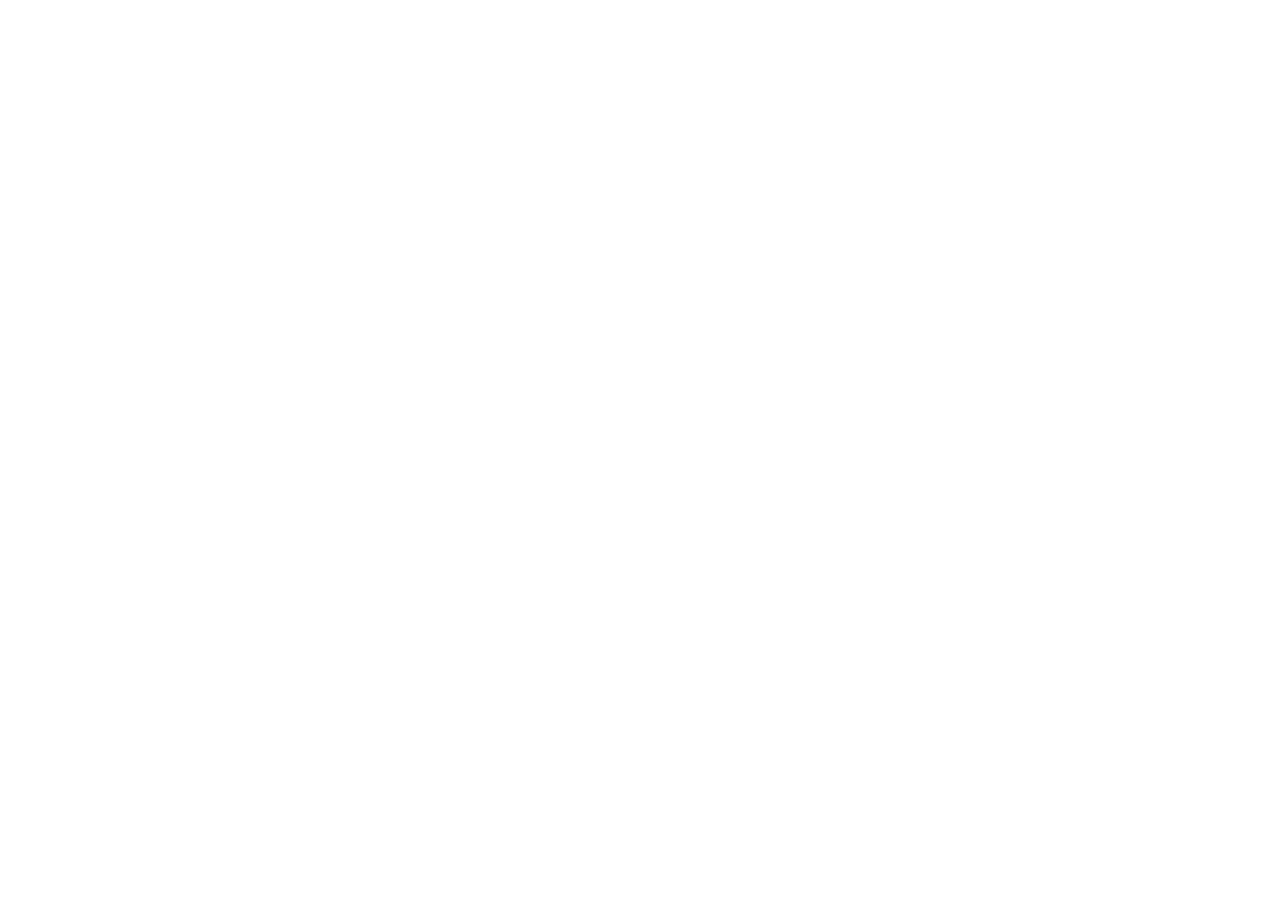
==== index.html @ c6041f1f "Create initial project files and complete navbar" ====
<!DOCTYPE html>
<html lang="en">
<head>
  <meta charset="UTF-8">
  <meta http-equiv="X-UA-Compatible" content="IE=edge">
  <meta name="viewport" content="width=device-width, initial-scale=1.0">
  <title>Edge Ledger</title>
</head>
<body>
  
</body>
</html>
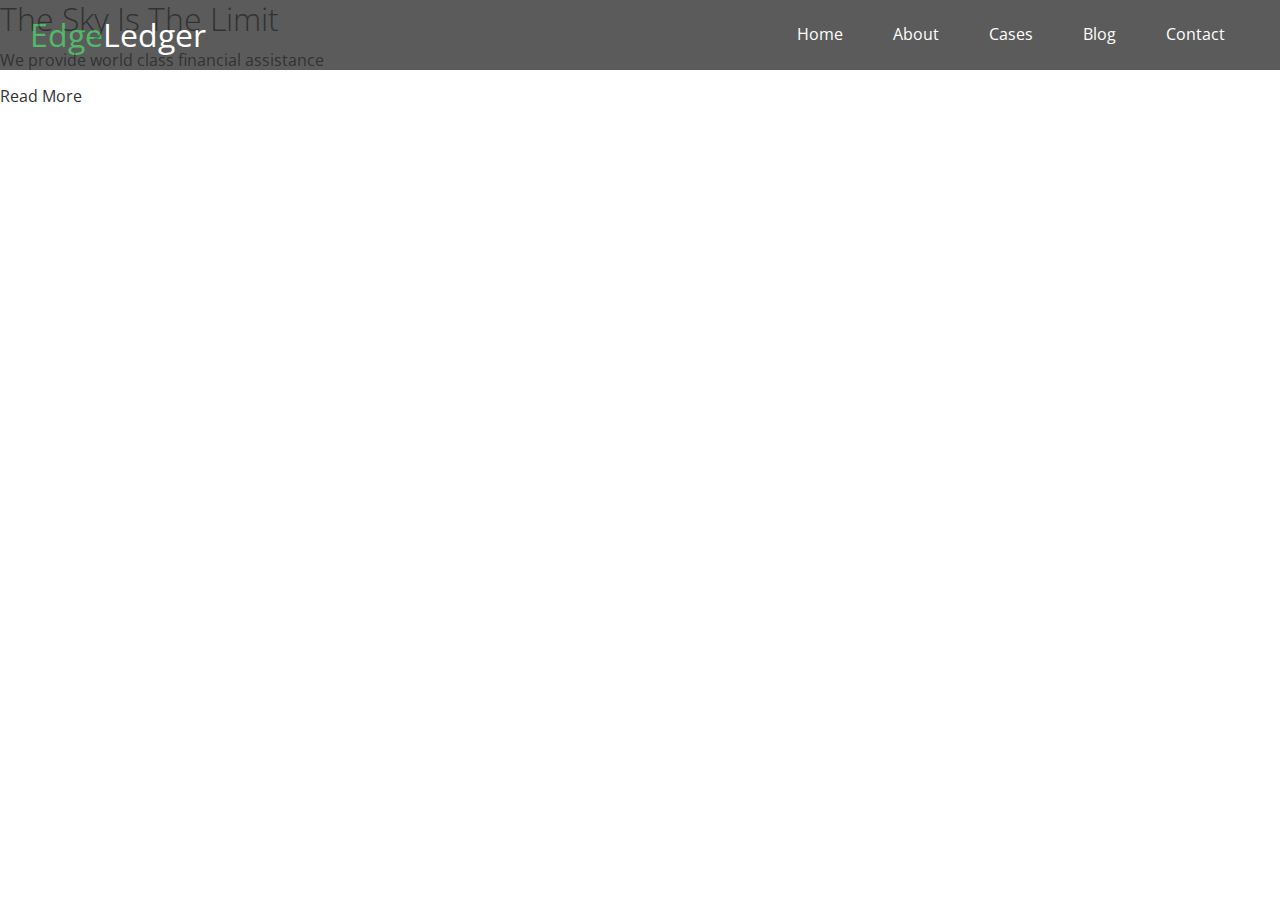
==== commit aa134818: "Create initial project files, nav html & css" ====
--- a/index.html
+++ b/index.html
@@ -4,9 +4,33 @@
   <meta charset="UTF-8">
   <meta http-equiv="X-UA-Compatible" content="IE=edge">
   <meta name="viewport" content="width=device-width, initial-scale=1.0">
-  <title>Edge Ledger</title>
+  <link rel="stylesheet" href="css/style.css">
+  <link rel="stylesheet" href="css/utilities.css">
+  <link rel="stylesheet" href="https://cdnjs.cloudflare.com/ajax/libs/font-awesome/6.2.1/css/all.min.css" integrity="sha512-MV7K8+y+gLIBoVD59lQIYicR65iaqukzvf/nwasF0nqhPay5w/9lJmVM2hMDcnK1OnMGCdVK+iQrJ7lzPJQd1w==" crossorigin="anonymous" referrerpolicy="no-referrer" />
+  <title>Welcome to EdgeLedger</title>
 </head>
-<body>
+<body id="home">
+  <header class="hero">
+    <div class="navbar" id="navbar">
+      <h1 class="logo">
+        <span class="text-primary"><i class="fas fa-book-open"></i> Edge</span>Ledger 
+      </h1>
+      <nav>
+        <ul>
+          <li><a href="#home">Home</a></li>
+          <li><a href="#about">About</a></li>
+          <li><a href="#cases">Cases</a></li>
+          <li><a href="#blog">Blog</a></li>
+          <li><a href="#contact">Contact</a></li>
+        </ul>
+      </nav>
+    </div>
+    <div class="content">
+      <h1>The Sky Is The Limit</h1>
+      <p>We provide world class financial assistance</p>
+      <a href="#about" class="btn"><i class="fas fa-chevron-right"></i>Read More </a>
+    </div>
+  </header>
   
 </body>
 </html>--- a/css/style.css
+++ b/css/style.css
@@ -0,0 +1,72 @@
+@import url('https://fonts.googleapis.com/css2?family=Open+Sans:wght@300;400&display=swap');
+
+* {
+  box-sizing: border-box;
+  padding:0;
+  margin:0;
+  
+}
+
+body{
+  font-family:'Open Sans', sans-serif;
+  background: #fff;
+  color: #333;
+  line-height:1.6;
+}
+
+ul{
+  list-style:none;
+}
+
+a {
+  color:#333;
+  text-decoration:none;
+}
+
+h1,h2{
+  font-weight:300;
+  line-height:1.2;
+}
+
+p{
+  margin: 10px 0;
+}
+
+img {
+  width:100%;
+}
+
+/* Navbar */
+
+.navbar {
+  display:flex;
+  align-items: center;
+  justify-content: space-between;
+  background-color:#333;
+  color:white;
+  opacity: 0.8;
+  width:100%;
+  height:70px;
+  position:fixed;
+  top:0px;
+  padding: 0 30px;
+
+}
+
+.navbar a {
+  color: #fff;
+  padding:10px 20px;
+  margin: 0 5px;
+}
+
+.navbar a:hover {
+  border-bottom: #28a745 2px solid;
+}
+
+.navbar ul{
+  display:flex;
+}
+
+.navbar .logo {
+  font-weight:400;
+}--- a/css/utilities.css
+++ b/css/utilities.css
@@ -0,0 +1,9 @@
+/* Text colors */
+
+.text-primary {
+  color: #28a745;
+}
+
+.text-secondary{
+  color:#0284d0;
+}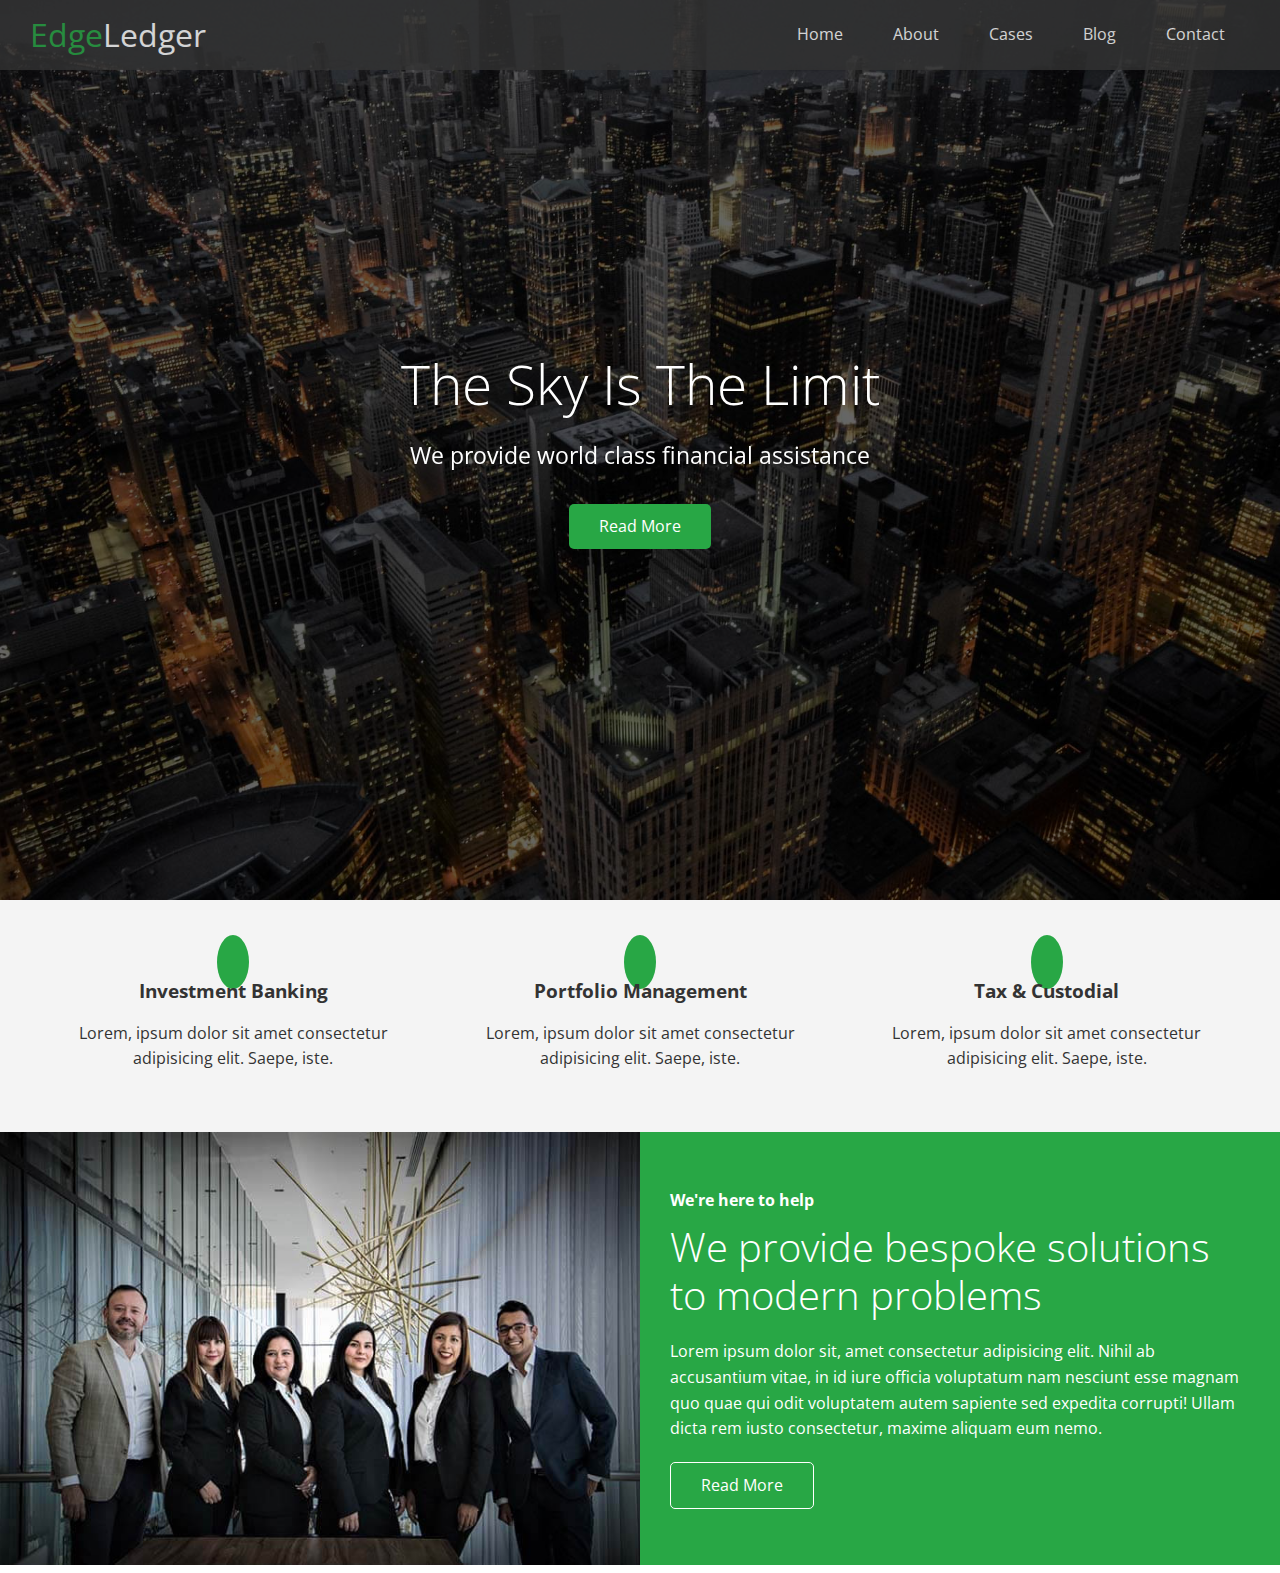
==== commit 63880390: "Hero, icons and solutions sections coded" ====
--- a/index.html
+++ b/index.html
@@ -28,9 +28,57 @@
     <div class="content">
       <h1>The Sky Is The Limit</h1>
       <p>We provide world class financial assistance</p>
-      <a href="#about" class="btn"><i class="fas fa-chevron-right"></i>Read More </a>
+      <a href="#about" class="btn"><i class="fas fa-chevron-right"></i> Read More</a>
     </div>
   </header>
-  
+  <main>
+    <!-- About: Icons -->
+    <section id="about" class="icons bg-light">
+      <div class="flex-items">
+        <div>
+          <i class="fas fa-university fa-2x"></i>
+          <div>
+            <h3>Investment Banking</h3>
+            <p>Lorem, ipsum dolor sit amet consectetur adipisicing elit. Saepe, iste.</p>
+          </div>
+        </div>
+        <div>
+          <i class="fas fa-book-reader fa-2x"></i>
+          <div>
+            <h3>Portfolio Management</h3>
+            <p>Lorem, ipsum dolor sit amet consectetur adipisicing elit. Saepe, iste.</p>
+          </div>
+        </div>
+        <div>
+          <i class="fas fa-pencil-alt fa-2x"></i>
+          <div>
+            <h3>Tax & Custodial</h3>
+            <p>Lorem, ipsum dolor sit amet consectetur adipisicing elit. Saepe, iste.</p>
+          </div>
+        </div>
+      </div>
+    </section>
+    <!-- About: Solutions -->
+    <section class="solutions flex-columns">
+      <div class="row">
+        <div class="column">
+          <div class="column-1">
+            <img src="images/home/people.jpg" alt="">
+          </div>
+        </div>
+        <div class="column">
+          <div class="column-2 bg-primary">
+            <h4>We're here to help</h4>
+            <h2>We provide bespoke solutions to modern problems</h2>
+            <p>Lorem ipsum dolor sit, amet consectetur adipisicing elit. Nihil ab accusantium vitae, in id iure officia voluptatum nam nesciunt esse magnam quo quae qui odit voluptatem autem sapiente sed expedita corrupti! Ullam dicta rem iusto consectetur, maxime aliquam eum nemo.</p>
+            <a href="#" class="btn btn-outline">
+              <i class="fas fa-chevron"></i> 
+              Read More
+            </a>
+          </div>
+        </div>
+      </div>
+    </section>
+  </main>
 </body>
 </html>--- a/css/style.css
+++ b/css/style.css
@@ -69,4 +69,67 @@
 
 .navbar .logo {
   font-weight:400;
+}
+
+/* Header */
+
+.hero {
+  background: url(../images/home/showcase.jpg) no-repeat center center/cover;
+  height: 100vh;
+  position: relative;
+  color: #fff;
+
+}
+
+.hero .content {
+  display:flex;
+  flex-direction:column;
+  align-items:center;
+  justify-content:center;
+  text-align: center;
+  height: 100%;
+  padding: 0 20px;
+  
+}
+.hero .content h1 {
+  font-size: 55px;
+}
+
+.hero .content p {
+  font-size:23px;
+  max-width:600px;
+  margin: 20px 0 30px;
+}
+
+.hero::before {
+  content: '';
+  position:absolute;
+  top:0;
+  left:0;
+  width:100%;
+  height: 100%;
+  background: rgba(0,0,0,0.6) /*This is the overlay*/
+}
+
+.hero * {
+  z-index: 10;
+}
+
+/* Icons */
+
+.icons {
+  padding: 30px;
+}
+
+.icons h3 {
+  font-weight: bold;
+  margin-bottom: 15px;
+}
+
+.icons i {
+  background-color: #28a745;
+  color: #fff;
+  padding: 1rem;
+  border-radius: 50%;
+  margin-bottom: 15px;
 }--- a/css/utilities.css
+++ b/css/utilities.css
@@ -6,4 +6,102 @@
 
 .text-secondary{
   color:#0284d0;
+}
+
+/* Button */
+.btn {
+  cursor:pointer;
+  display:inline-block;
+  padding: 10px 30px;
+  color: #fff;
+  background-color: #28a745;
+  border: none;
+  border-radius: 5px;
+}
+
+.btn:hover{
+  opacity: 0.9;
+}
+
+.btn-primary, .bg-primary {
+  background: #28a745;
+  color: #fff;
+}
+
+.btn-secondary, .bg-secondary {
+  background: #0284d0;
+  color: #fff;
+}
+
+.btn-dark, .bg-dark {
+  background: #333;
+  color: #fff;
+}
+
+.btn-light, .bg-light {
+  background: #f4f4f4;
+  color: #333;
+}
+
+.btn-outline {
+  background: transparent;
+  border: 1px solid #fff;
+}
+
+.flex-items {
+  display:flex;
+  text-align: center;
+  justify-content: center;
+  height: 100%;
+}
+
+.flex-items > div {
+  padding:20px;
+}
+
+/* Flex columns */
+
+.flex-columns .row {
+  display: flex;
+  flex-direction: row;
+  flex-wrap:wrap;
+  width: 100%;
+}
+
+.flex-columns .column {
+  display:flex;
+  flex-direction: column;
+  flex-basis: 100%;
+  flex: 1;
+}
+
+.flex-columns .column .column-1, .flex-columns .column .column-2 {
+  height: 100%;
+}
+
+.flex-columns img {
+  width: 100%;
+  height: 100%;
+  object-fit: cover;
+}
+
+.flex-columns .column-2{
+  display:flex;
+  flex-direction: column;
+  align-items: flex-start;
+  justify-content: center;
+  padding: 30px;
+}
+
+.flex-columns h2 {
+  font-size: 40px;
+  font-weight: 100;
+}
+
+.flex-columns h4 {
+  margin-bottom: 10px;
+}
+
+.flex-columns p {
+  margin: 20px 0;
 }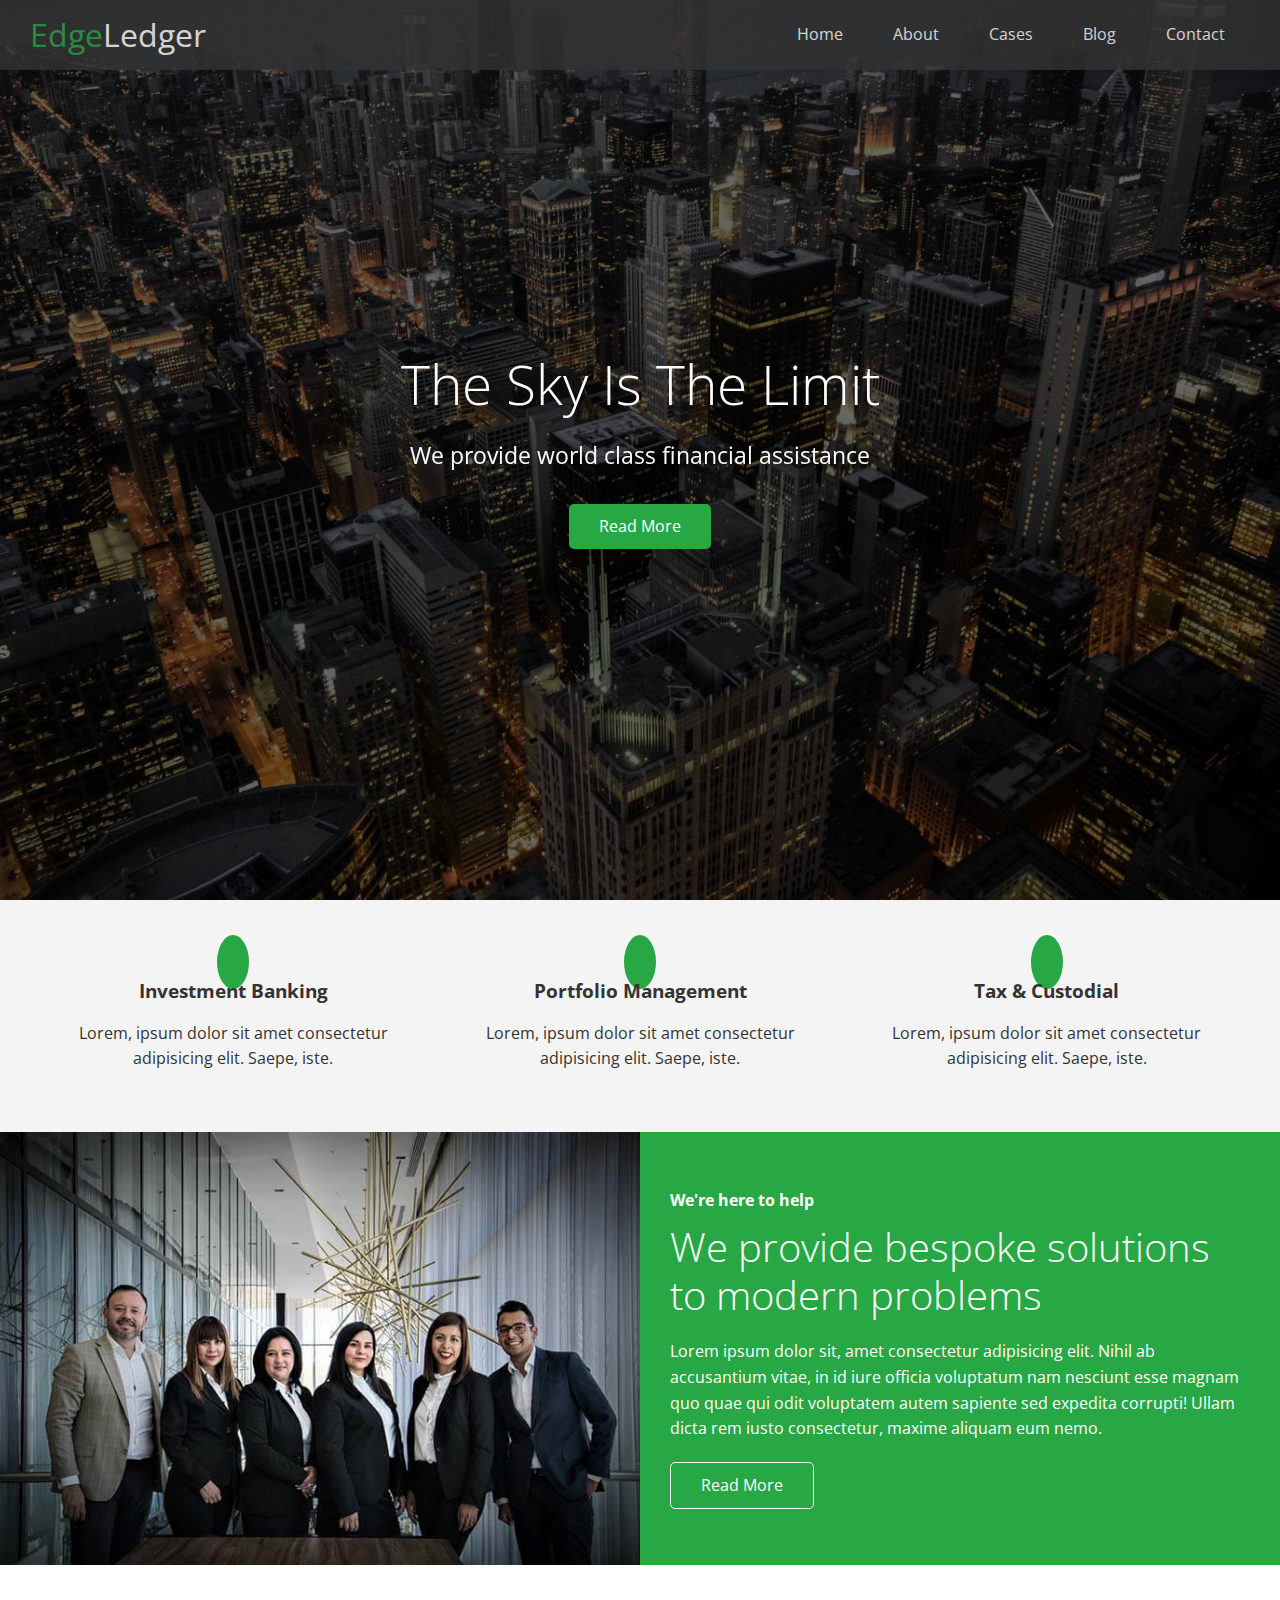
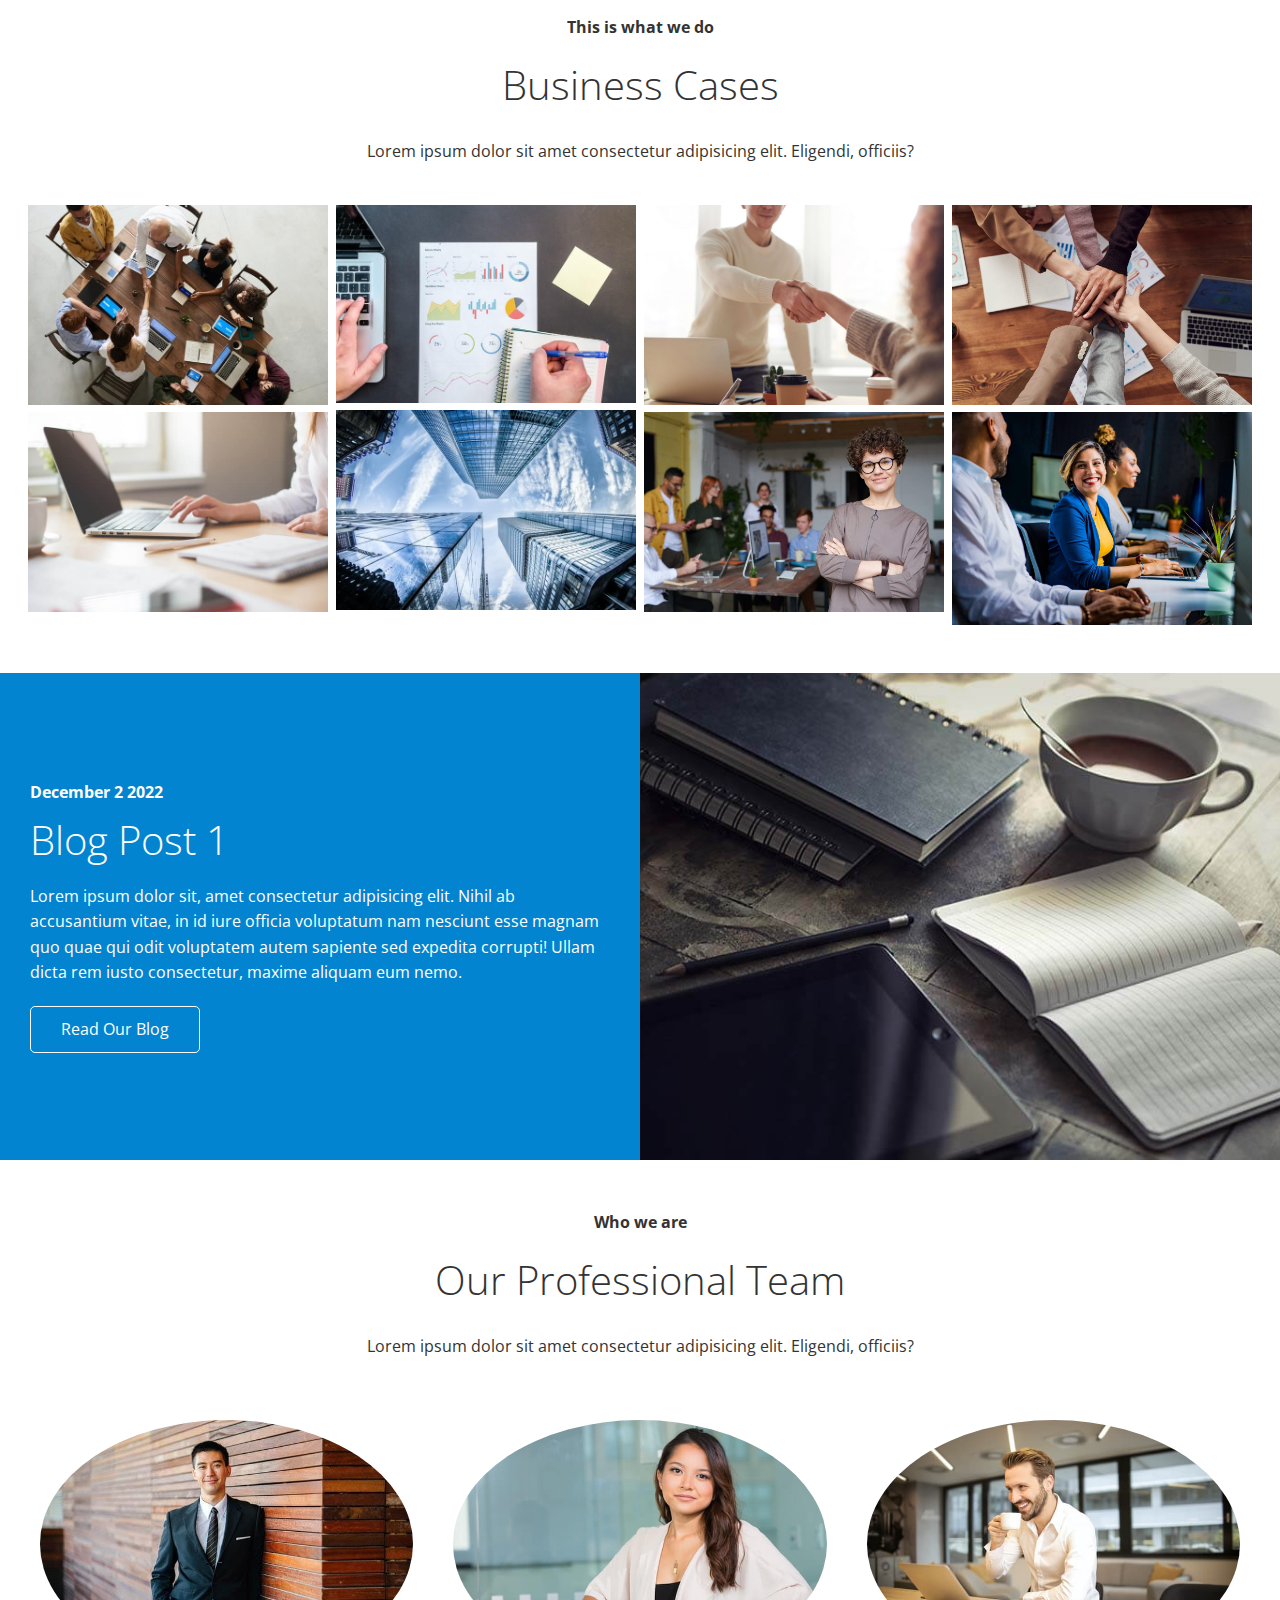
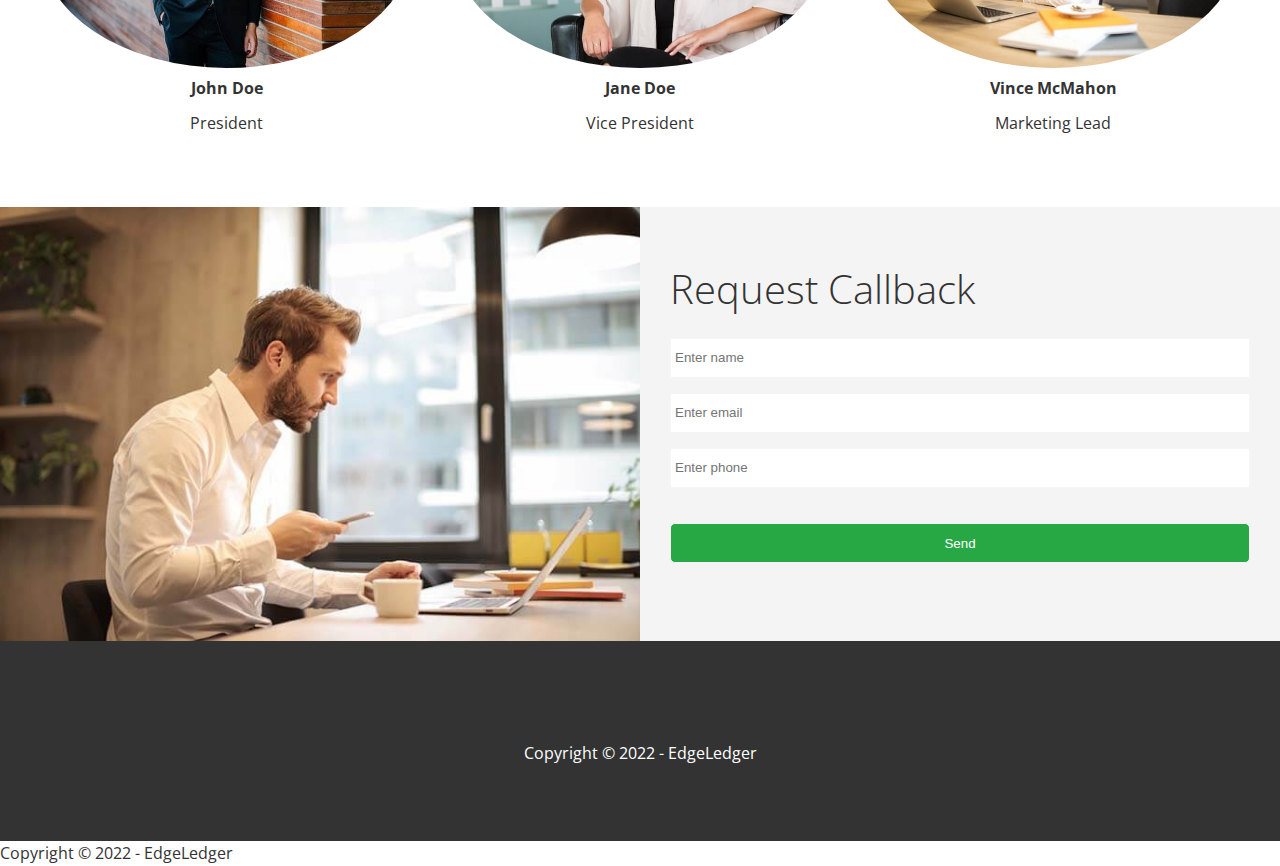
==== commit 8abc5bc0: "Base Landing page html and styles complete" ====
--- a/index.html
+++ b/index.html
@@ -79,6 +79,119 @@
         </div>
       </div>
     </section>
+    <!-- Cases -->
+    <section id="cases" class="cases flex-grid section-padding">
+      <header class="section-header">
+        <h4>This is what we do</h4>
+        <h2>Business Cases</h2>
+        <p>Lorem ipsum dolor sit amet consectetur adipisicing elit. Eligendi, officiis?</p>
+      </header>
+      <div class="row">
+        <div class="column">
+          <img src="images/cases/cases1.jpg" alt="">
+          <img src="images/cases/cases2.jpg" alt="">
+        </div>
+        <div class="column">
+          <img src="images/cases/cases3.jpg" alt="">
+          <img src="images/cases/cases4.jpg" alt="">
+        </div>
+        <div class="column">
+          <img src="images/cases/cases5.jpg" alt="">
+          <img src="images/cases/cases6.jpg" alt="">
+        </div>
+        <div class="column">
+          <img src="images/cases/cases7.jpg" alt="">
+          <img src="images/cases/cases8.jpg" alt="">
+        </div>
+      </div>
+    </section>
+    <!-- Blog -->
+    <section id="blog" class="blog flex-columns flex-reverse">
+      <div class="row">
+        <div class="column">
+          <div class="column-1">
+            <img src="images/home/blog.jpg" alt="">
+          </div>
+        </div>
+        <div class="column">
+          <div class="column-2 bg-secondary">
+            <h4>December 2 2022</h4>
+            <h2>Blog Post 1</h2>
+            <p>Lorem ipsum dolor sit, amet consectetur adipisicing elit. Nihil ab accusantium vitae, in id iure officia voluptatum nam nesciunt esse magnam quo quae qui odit voluptatem autem sapiente sed expedita corrupti! Ullam dicta rem iusto consectetur, maxime aliquam eum nemo.</p>
+            <a href="#" class="btn btn-outline">
+              <i class="fas fa-chevron"></i> 
+              Read Our Blog
+            </a>
+          </div>
+        </div>
+      </div>
+    </section>
+    <!-- Team -->
+    <section id="team" class="team section-padding">
+      <header class="section-header">
+        <h4>Who we are</h4>
+        <h2>Our Professional Team</h2>
+        <p>Lorem ipsum dolor sit amet consectetur adipisicing elit. Eligendi, officiis?</p>
+      </header>
+      <div class="flex-items">
+        <div>
+          <img src="images/team/person1.jpg" alt="">
+          <h4>John Doe</h4>
+          <p>President</p>
+        </div>
+        <div>
+          <img src="images/team/person2.jpg" alt="">
+          <h4>Jane Doe</h4>
+          <p>Vice President</p>
+        </div>
+        <div>
+          <img src="images/team/person3.jpg" alt="">
+          <h4>Vince McMahon</h4>
+          <p>Marketing Lead</p>
+        </div>
+      </div>
+    </section>
+
+    <!-- Contact -->
+    <section id="contact" class="contact flex-columns">
+      <div class="row">
+        <div class="column">
+          <div class="column-1">
+            <img src="images/home/contact.jpg" alt="">
+          </div>
+        </div>
+        <div class="column">
+          <div class="column-2 bg-light">
+            <h2>Request Callback</h2>
+            <form action="" class="callback-form">
+              <div class="form-control">
+                <label for="name"></label>
+                <input type="text" id="name" placeholder="Enter name">
+              </div>
+              <div class="form-control">
+                <label for="email"></label>
+                <input type="email" id="email" placeholder="Enter email">
+              </div>
+              <div class="form-control">
+                <label for="phone"></label>
+                <input type="text" id="phone" placeholder="Enter phone">
+              </div>
+              <input type="submit" value="Send" id="submit" class="btn">
+           </form>
+          </div>
+        </div>
+      </div>
+    </section>
   </main>
+  <footer class="footer bg-dark">
+    <div class="social">
+      <a href="#"><i class="fab fa-facebook fa-2x"></i></a>
+      <a href="#"><i class="fab fa-twitter fa-2x"></i></a>
+      <a href="#"><i class="fab fa-youtube fa-2x"></i></a>
+      <a href="#"><i class="fab fa-linkedin fa-2x"></i></a>
+    </div>
+    <p>Copyright &copy; 2022 - EdgeLedger</p>
+  </footer>
 </body>
+Copyright © 2022 - EdgeLedger
 </html>--- a/css/style.css
+++ b/css/style.css
@@ -132,4 +132,67 @@
   padding: 1rem;
   border-radius: 50%;
   margin-bottom: 15px;
+}
+
+.cases img:hover{
+  opacity:0.7;
+}
+
+.team img {
+  border-radius: 50%;
+}
+
+
+/* Callback form */
+.callback-form {
+  width: 100%;
+  padding: 20px 0;
+}
+
+.callback-form label {
+  display:block;
+  margin-bottom: 5px;
+}
+
+.callback-form .form-control {
+  margin-bottom: 15px;
+}
+
+.callback-form input {
+  width: 100%;
+  padding: 4px;
+  height: 40px;
+  border: #f5f5f5 1px solid;
+}
+
+.callback-form input:focus{
+  outline-color: #28a745;
+}
+
+.callback-form .btn {
+  padding: 12px 0;
+  margin-top: 20px;
+}
+
+/* Footer */
+
+.footer {
+  display:flex;
+  flex-direction: column;
+  align-items: center;
+  justify-content: center;
+  text-align: center;
+  height: 200px;
+}
+
+.footer a{
+  color: #fff;
+}
+
+.footer a:hover {
+  color:#28a745;
+}
+
+.footer .social > * {
+  margin-right: 30px;
 }--- a/css/utilities.css
+++ b/css/utilities.css
@@ -61,6 +61,10 @@
 
 /* Flex columns */
 
+.flex-columns.flex-reverse .row {
+  flex-direction: row-reverse;
+}
+
 .flex-columns .row {
   display: flex;
   flex-direction: row;
@@ -104,4 +108,35 @@
 
 .flex-columns p {
   margin: 20px 0;
+}
+
+/* Section header */
+.section-header {
+  padding: 30px;
+  display:flex;
+  flex-direction: column;
+  align-items:center;
+  justify-content: center;
+  text-align: center;
+}
+.section-header h2 {
+  font-size: 40px;
+  margin: 20px 0;
+}
+
+.section-padding {
+  padding: 20px 20px 40px;
+}
+
+/* Flex grid */
+
+.flex-grid .row {
+  display:flex;
+  flex-wrap:wrap;
+  padding: 0 4px;
+}
+.flex-grid .column{
+  flex: 25%;
+  max-width: 25%;
+  padding: 0 4px;
 }